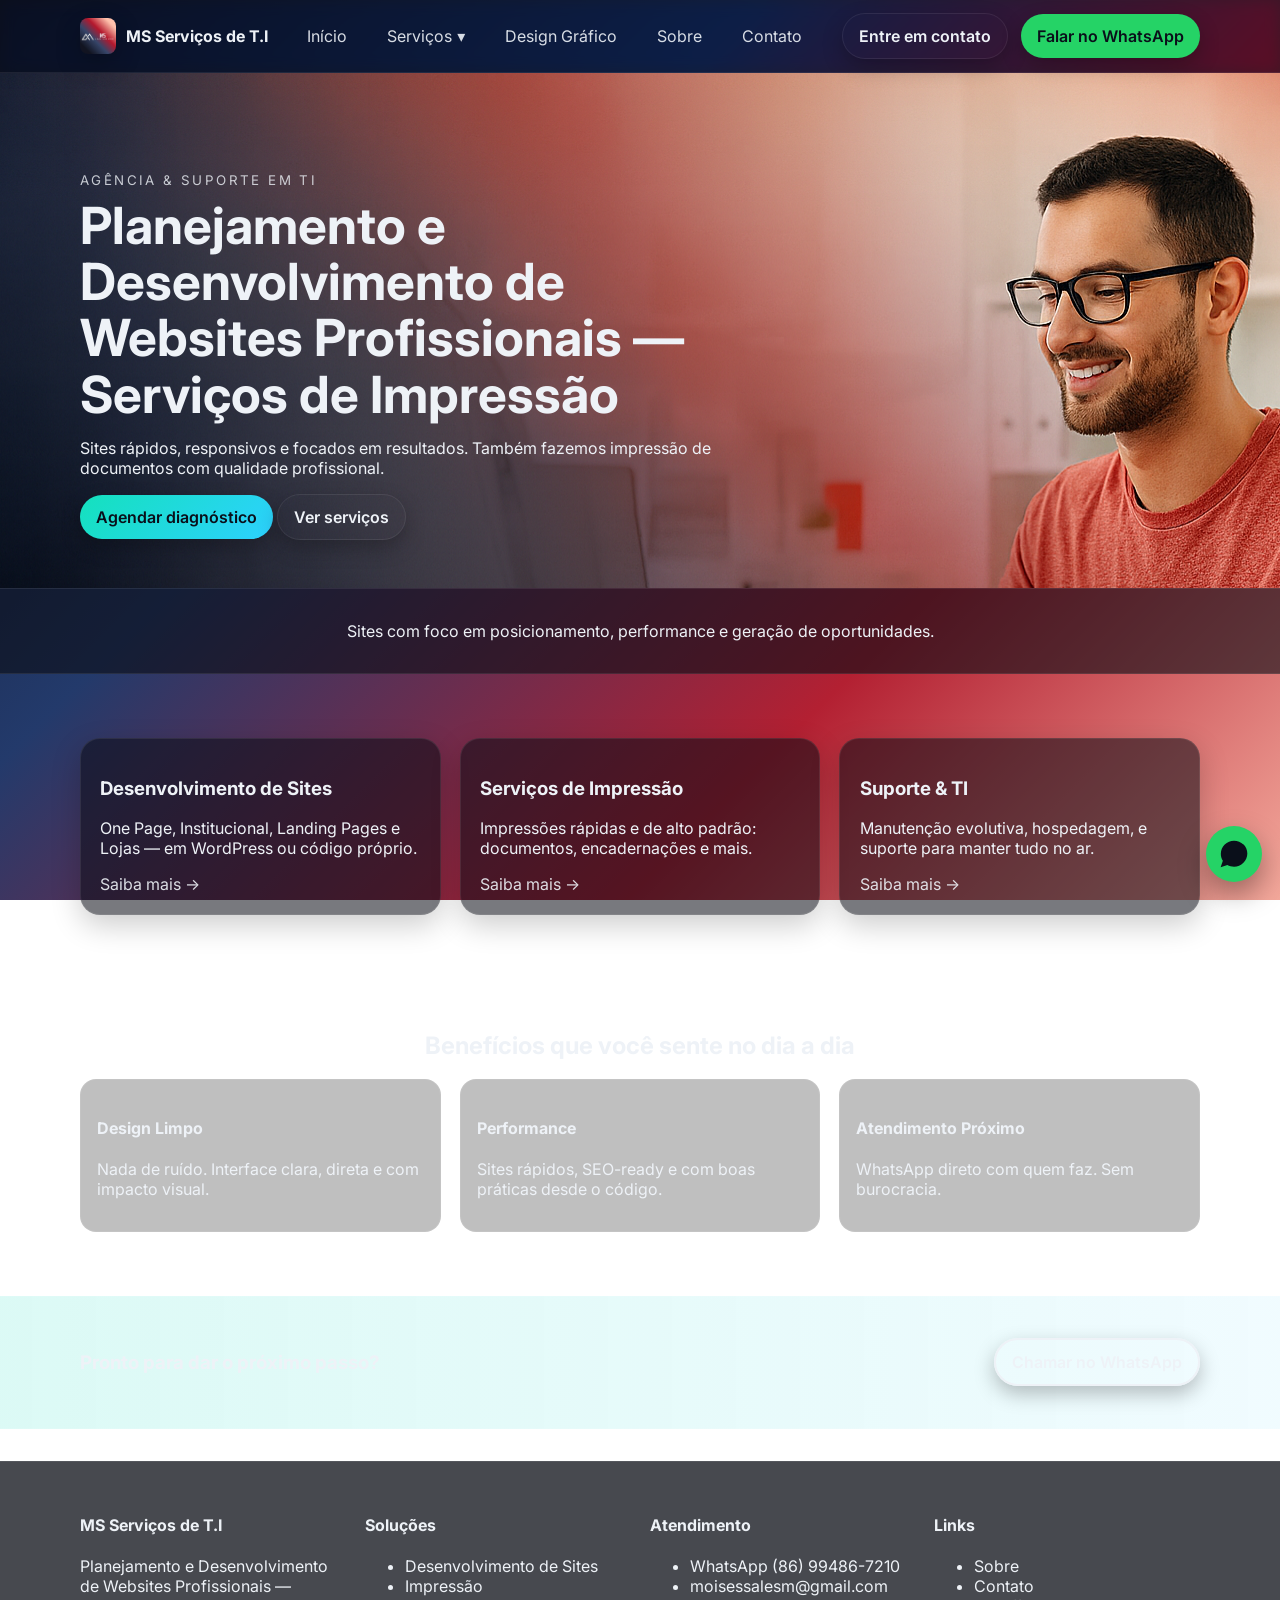
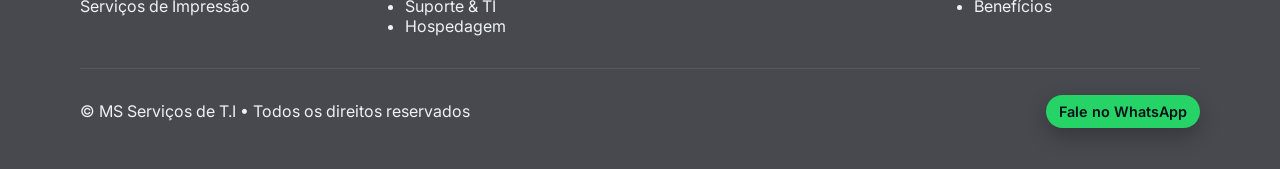
==== index.html @ e202fed4 "att 1 index.html" ====
<!DOCTYPE html>
<html lang="pt-br">
<head>
  <meta charset="utf-8" />
  <meta name="viewport" content="width=device-width, initial-scale=1" />
  <title>MS Serviços de T.I</title>
  <meta name="description" content="Planejamento e Desenvolvimento de Websites Profissionais — Serviços de Impressão" />
  <link rel="preconnect" href="https://fonts.gstatic.com" crossorigin>
  <link href="https://fonts.googleapis.com/css2?family=Inter:wght@300;400;500;600;700;800&display=swap" rel="stylesheet">
  <link rel="stylesheet" href="./assets/style.css" />
  <link rel="icon" href="./assets/suplogo.png" type="image/png">
</head>
<body>
  <a class="skip-link" href="#conteudo">Pular para o conteúdo</a>
  <header class="site-header">
    <div class="container nav">
      <a class="brand" href="index.html">
        <img src="assets/suplogo.png" alt="MS Serviços de T.I logo">
        <span>MS Serviços de T.I</span>
      </a>
      <nav class="menu" id="menu">
        <a href="index.html">Início</a>
        <div class="dropdown">
          <button class="dropbtn">Serviços <span>▾</span></button>
          <div class="dropdown-content">
            <a href="services.html#web">Desenvolvimento de Sites</a>
            <a href="services.html#print">Serviços de Impressão</a>
            <a href="services.html#support">Suporte & TI</a>
            <a href="services.html#hosting">Hospedagem</a>
            <a href="services.html#maintenance">Manutenção Proativa</a>
          </div>
        </div>
		<a href="design.html">Design Gráfico</a>
        <a href="about.html">Sobre</a>
        <a href="contact.html">Contato</a>
      </nav>
      <div class="cta-group">
        <a class="btn ghost" href="contact.html">Entre em contato</a>
        <a class="btn whatsapp" href="https://wa.me/5586994867210?text=Ol%C3%A1%20MS%20Servi%C3%A7os%20de%20T.I!%20Quero%20um%20or%C3%A7amento." target="_blank" rel="noopener">Falar no WhatsApp</a>
        <button class="hamb" id="hamb" aria-label="Abrir menu" aria-expanded="false" aria-controls="menu">
          <span></span><span></span><span></span>
        </button>
      </div>
    </div>
  </header>
  <main id="conteudo">
	  
  <section class="hero" style="background-image:url('assets/logo.png');">
  <div class="overlay"></div>
  <div class="container split">
    <div class="hero-copy reveal">
      <small class="kicker">Agência & Suporte em TI</small>
      <h1>Planejamento e Desenvolvimento de Websites Profissionais — Serviços de Impressão</h1>
      <p>Sites rápidos, responsivos e focados em resultados. Também fazemos impressão de documentos com qualidade profissional.</p>
      <div class="cta-row">
        <a class="btn primary" href="https://wa.me/5586994867210?text=Ol%C3%A1%20MS%20Servi%C3%A7os%20de%20T.I!%20Quero%20um%20or%C3%A7amento." target="_blank" rel="noopener">Agendar diagnóstico</a>
        <a class="btn ghost" href="services.html">Ver serviços</a>
      </div>
    </div>
  </div>
</section>
	  
  <section class="trustbar">
    <div class="container center">
      <p>Sites com foco em posicionamento, performance e geração de oportunidades.</p>
    </div>
  </section>

  <section id="servicos" class="services">
    <div class="container">
      <div class="grid-3">
        <div class="card reveal">
          <h3>Desenvolvimento de Sites</h3>
          <p>One Page, Institucional, Landing Pages e Lojas — em WordPress ou código próprio.</p>
          <a href="services.html#web" class="link">Saiba mais →</a>
        </div>
        <div class="card reveal">
          <h3>Serviços de Impressão</h3>
          <p>Impressões rápidas e de alto padrão: documentos, encadernações e mais.</p>
          <a href="services.html#print" class="link">Saiba mais →</a>
        </div>
        <div class="card reveal">
          <h3>Suporte & TI</h3>
          <p>Manutenção evolutiva, hospedagem, e suporte para manter tudo no ar.</p>
          <a href="services.html#support" class="link">Saiba mais →</a>
        </div>
      </div>
    </div>
  </section>

  <section id="beneficios" class="benefits">
    <div class="container">
      <h2 class="center reveal">Benefícios que você sente no dia a dia</h2>
      <div class="grid-3">
        <div class="benefit reveal">
          <h4>Design Limpo</h4>
          <p>Nada de ruído. Interface clara, direta e com impacto visual.</p>
        </div>
        <div class="benefit reveal">
          <h4>Performance</h4>
          <p>Sites rápidos, SEO-ready e com boas práticas desde o código.</p>
        </div>
        <div class="benefit reveal">
          <h4>Atendimento Próximo</h4>
          <p>WhatsApp direto com quem faz. Sem burocracia.</p>
        </div>
      </div>
    </div>
  </section>

  <section class="cta-band">
    <div class="container split">
      <h3 class="reveal">Pronto para dar o próximo passo?</h3>
      <a class="btn outline reveal" href="https://wa.me/5586994867210?text=Ol%C3%A1%20MS%20Servi%C3%A7os%20de%20T.I!%20Quero%20um%20or%C3%A7amento." target="_blank" rel="noopener">Chamar no WhatsApp</a>
    </div>
  </section>

  </main>
  <footer class="site-footer">
    <div class="container grid-4">
      <div>
        <h4>MS Serviços de T.I</h4>
        <p>Planejamento e Desenvolvimento de Websites Profissionais — Serviços de Impressão</p>
      </div>
      <div>
        <h4>Soluções</h4>
        <ul>
          <li><a href="services.html#web">Desenvolvimento de Sites</a></li>
          <li><a href="services.html#print">Impressão</a></li>
          <li><a href="services.html#support">Suporte & TI</a></li>
          <li><a href="services.html#hosting">Hospedagem</a></li>
        </ul>
      </div>
      <div>
        <h4>Atendimento</h4>
        <ul>
          <li><a href="https://wa.me/5586994867210?text=Ol%C3%A1%20MS%20Servi%C3%A7os%20de%20T.I!%20Quero%20um%20or%C3%A7amento." target="_blank" rel="noopener">WhatsApp (86) 99486-7210</a></li>
          <li><a href="mailto:contato@mssti.com.br">moisessalesm@gmail.com</a></li>
        </ul>
      </div>
      <div>
        <h4>Links</h4>
        <ul>
          <li><a href="about.html">Sobre</a></li>
          <li><a href="contact.html">Contato</a></li>
          <li><a href="index.html#beneficios">Benefícios</a></li>
        </ul>
      </div>
    </div>
    <div class="container footbar">
      <p>© MS Serviços de T.I • Todos os direitos reservados</p>
      <a class="btn tiny whatsapp" href="https://wa.me/5586994867210?text=Ol%C3%A1%20MS%20Servi%C3%A7os%20de%20T.I!%20Quero%20um%20or%C3%A7amento." target="_blank" rel="noopener">Fale no WhatsApp</a>
    </div>
  </footer>
  <a href="https://wa.me/5586994867210?text=Ol%C3%A1%20MS%20Servi%C3%A7os%20de%20T.I!%20Quero%20um%20or%C3%A7amento." class="whatsapp-fab" target="_blank" aria-label="Abrir conversa no WhatsApp">
    <svg viewBox="0 0 32 32" aria-hidden="true"><path d="M19.11 17.29c-.3-.15-1.78-.88-2.05-.98-.28-.1-.48-.15-.68.15-.2.3-.78.98-.95 1.18-.17.2-.35.22-.65.07-.3-.15-1.29-.47-2.45-1.5-.9-.8-1.5-1.78-1.68-2.08-.18-.3-.02-.46.14-.61.14-.14.3-.35.46-.52.15-.17.2-.3.3-.5.1-.2.05-.38-.02-.53-.07-.15-.68-1.64-.93-2.24-.25-.6-.5-.52-.68-.53-.17-.01-.37-.01-.57-.01-.2 0-.53.08-.8.38-.27.3-1.04 1.02-1.04 2.48s1.07 2.88 1.22 3.08c.15.2 2.1 3.21 5.07 4.5.71.31 1.26.49 1.69.63.71.23 1.35.2 1.86.12.57-.09 1.78-.73 2.03-1.44.25-.71.25-1.32.17-1.45-.07-.13-.27-.2-.57-.35zM26.76 5.25C23.86 2.35 20.08.78 16.08.78S8.31 2.35 5.41 5.25C2.51 8.15.94 11.93.94 15.93c0 2.79.81 5.45 2.33 7.78L.72 31.22l7.69-2.52c2.26 1.24 4.8 1.9 7.67 1.9 3.99 0 7.78-1.57 10.68-4.47 2.9-2.9 4.47-6.68 4.47-10.68 0-4-1.57-7.78-4.47-10.68z"/></svg>
  </a>
  <script src="./assets/script.js"></script>
</body>
</html>
---- assets/style.css ----
:root{
  --bg: #0c1220;
  --text: #eef2f7;
  --muted: #b8c0cf;
  --primary: #12d6b0; /* accent for actions */
  --whatsapp: #25D366;
  --card: #141a2b;
  --border: rgba(255,255,255,.08);
  --grad1: #0e1528;
  --grad2: #233a6b;
  --grad3: #b32032;
  --grad4: #f3a89b;
}
*{box-sizing:border-box}
html,body{margin:0;padding:0;font-family:Inter,system-ui,-apple-system,Segoe UI,Roboto,Ubuntu,'Helvetica Neue',Arial,sans-serif;color:var(--text);background:linear-gradient(135deg,var(--grad1),var(--grad2) 35%, var(--grad3) 70%, var(--grad4));background-attachment: fixed;}
img{max-width:100%;display:block}
a{color:inherit;text-decoration:none}
.container{width:min(1120px,92%);margin-inline:auto}
.center{text-align:center}
.skip-link{position:absolute;left:-999px;top:-999px}
.skip-link:focus{left:1rem;top:1rem;background:#000;color:#fff;padding:.5rem .75rem;border-radius:.5rem;z-index:999}

.site-header{position:sticky;top:0;backdrop-filter:saturate(180%) blur(8px);background:rgba(10,12,20,.6);border-bottom:1px solid var(--border);z-index:50}
.site-header .nav{display:flex;align-items:center;justify-content:space-between;padding:.8rem 0}
.brand{display:flex;gap:.6rem;align-items:center;font-weight:700}
.brand img{height:36px;width:36px;border-radius:.5rem;box-shadow:0 8px 24px rgba(0,0,0,.25)}
.menu{display:flex;gap:1rem;align-items:center}
.menu a,.dropbtn{padding:.5rem .75rem;border-radius:.5rem;opacity:.9}
.menu a:hover,.dropbtn:hover{background:rgba(255,255,255,.06);opacity:1}
.dropdown{position:relative}
.dropbtn{background:none;border:none;color:var(--text);font:inherit;cursor:pointer;display:flex;gap:.3rem;align-items:center}
.dropdown-content{position:absolute;top:110%;left:0;min-width:260px;background:#101626;border:1px solid var(--border);border-radius:1rem;padding:.5rem;display:none;box-shadow:0 12px 40px rgba(0,0,0,.35)}
.dropdown:hover .dropdown-content{display:block}
.dropdown-content a{display:block;padding:.6rem .8rem;border-radius:.6rem}
.cta-group{display:flex;align-items:center;gap:.8rem}
.btn{display:inline-flex;align-items:center;justify-content:center;gap:.5rem;padding:.75rem 1rem;border-radius:999px;font-weight:600;border:0;cursor:pointer;transition:.2s transform ease,.2s opacity ease,.2s box-shadow ease;box-shadow:0 8px 20px rgba(0,0,0,.25)}
.btn:hover{transform:translateY(-1px)}
.btn.primary{background:linear-gradient(135deg,#14e1bd,#2dd1ff);color:#0a0f1a}
.btn.ghost{background:transparent;border:1.5px solid var(--border);}
.btn.outline{background:transparent;border:2px solid currentColor}
.btn.whatsapp{background:var(--whatsapp);color:#0a0f1a}
.btn.tiny{padding:.5rem .8rem;font-size:.9rem}
.hamb{display:none;background:none;border:0;flex-direction:column;gap:4px}
.hamb span{display:block;width:22px;height:2px;background:var(--text)}

.hero{padding:6rem 0 3rem;background:radial-gradient(1000px 400px at 80% -10%, rgba(255,255,255,.15), transparent 60%);}
.hero .split{display:grid;grid-template-columns:1.4fr 1fr;gap:2rem;align-items:center}
.kicker{letter-spacing:.18em;text-transform:uppercase;opacity:.8}
.hero h1{font-size: clamp(2rem, 4vw + .5rem, 3.2rem);line-height:1.1;margin:.5rem 0 1rem}
.hero-art{position:relative;display:grid;place-items:center}
.hero-art img{height:180px;opacity:.9;filter:drop-shadow(0 10px 30px rgba(0,0,0,.45))}
.hero-art .ribbon{position:absolute;inset:auto -20% -20% auto;width:120%;height:70%;background:linear-gradient(135deg,rgba(20,225,189,.8),rgba(45,209,255,.2));clip-path:polygon(20% 0, 100% 0, 80% 100%, 0 100%);filter:blur(4px)}

.trustbar{padding:1rem 0;background:rgba(10,12,20,.6);border-block:1px solid var(--border)}
.services{padding:4rem 0}
.grid-3{display:grid;grid-template-columns:repeat(3,1fr);gap:1.2rem}
.grid-2{display:grid;grid-template-columns:repeat(2,1fr);gap:1.2rem}
.grid-4{display:grid;grid-template-columns:repeat(4,1fr);gap:1.2rem}
.card{background:rgba(10,12,20,.55);border:1px solid var(--border);border-radius:1.25rem;padding:1.2rem;box-shadow:0 10px 30px rgba(0,0,0,.2)}
.card .link{opacity:.9}
.benefits{padding:2rem 0 4rem}
.benefit{background:rgba(0,0,0,.25);border:1px solid var(--border);padding:1rem;border-radius:1rem}
.cta-band{padding:2.2rem 0;background:linear-gradient(90deg, rgba(17,220,190,.15), rgba(50,205,255,.07));border-top:1px solid var(--border);border-bottom:1px solid var(--border)}
.cta-band .split{display:flex;align-items:center;justify-content:space-between}

.page-hero{padding:5rem 0 2rem;background:radial-gradient(800px 260px at 15% 0%, rgba(255,255,255,.08), transparent 60%)}
.panel{padding:2rem 0}
.panel.alt{background:rgba(10,12,20,.45)}
.panel-card{display:grid;grid-template-columns:1.4fr 1fr;gap:1.2rem;background:rgba(10,12,20,.55);border:1px solid var(--border);border-radius:1.25rem;padding:2rem;align-items:center;box-shadow:0 10px 30px rgba(0,0,0,.2)}
.panel-art{height:180px;background:linear-gradient(135deg, rgba(20,225,189,.35),rgba(45,209,255,.12));border-radius:1rem;clip-path:polygon(12% 0, 100% 0, 88% 100%, 0 100%);}

.about-body{padding:3rem 0}
.stat{display:flex;align-items:center;gap:1rem;background:rgba(255,255,255,.06);border:1px solid var(--border);padding:1rem;border-radius:1rem;margin-bottom:1rem}
.stat strong{font-size:2rem}

.contact-grid{padding:2rem 0 4rem}
.contact-form{display:grid;gap:.8rem}
.contact-form input,.contact-form textarea{width:100%;padding:.9rem;border-radius:.8rem;border:1px solid var(--border);background:rgba(0,0,0,.25);color:var(--text)}

.site-footer{background:rgba(10,12,20,.75);border-top:1px solid var(--border);padding:2rem 0;margin-top:2rem}
.footbar{display:flex;align-items:center;justify-content:space-between;margin-top:1rem;border-top:1px solid var(--border);padding-top:1rem}

.whatsapp-fab{position:fixed;right:18px;bottom:18px;background:var(--whatsapp);width:56px;height:56px;border-radius:50%;display:grid;place-items:center;box-shadow:0 12px 28px rgba(0,0,0,.35);z-index:60}
.whatsapp-fab svg{width:28px;fill:#0a0f1a}

.reveal{opacity:0;transform:translateY(16px);transition:opacity .6s ease, transform .6s ease}
.reveal.visible{opacity:1;transform:none}

@media (max-width: 920px){
  .grid-4{grid-template-columns:1fr 1fr}
  .panel-card,.hero .split{grid-template-columns:1fr}
  .cta-group .btn{display:none}
  .hamb{display:flex}
  .menu{position:fixed;inset:64px 0 auto 0;background:rgba(10,12,20,.96);border-top:1px solid var(--border);padding:1rem;flex-direction:column;transform:translateY(-120%);transition:.25s ease;z-index:40}
  .menu.open{transform:translateY(0)}
}
/* ======== CARROSSEL ======== */
.carousel-section {
  padding: 2rem 0;
}
.carousel {
  position: relative;
  overflow: hidden;
  width: 100%;
  border-radius: 1rem;
  background: rgba(0, 0, 0, 0.15);
  margin-top: 1rem;
}
.carousel-track {
  display: flex;
  transition: transform 0.5s ease-in-out;
}
.carousel-track img {
  width: 100%;
  max-width: 320px;
  border-radius: 1rem;
  margin: 0.5rem;
  flex-shrink: 0;
  object-fit: cover;
  box-shadow: 0 6px 16px rgba(0,0,0,0.3);
}
.carousel button.prev,
.carousel button.next {
  position: absolute;
  top: 50%;
  transform: translateY(-50%);
  background: rgba(0,0,0,0.6);
  color: white;
  border: none;
  border-radius: 50%;
  width: 38px;
  height: 38px;
  font-size: 20px;
  cursor: pointer;
  transition: 0.3s;
}
.carousel button.prev:hover,
.carousel button.next:hover {
  background: rgba(255,255,255,0.25);
}
.carousel button.prev { left: 10px; }
.carousel button.next { right: 10px; }
/* ====== RESPONSIVIDADE APRIMORADA ====== */
@media (max-width: 1024px) {
  /* Texto mais fluido em tablets */
  h1 {
    font-size: 2rem;
  }
  h2 {
    font-size: 1.5rem;
  }
}

@media (max-width: 768px) {
  body {
    overflow-x: hidden;
  }

  /* Estrutura geral */
  .container {
    padding: 0 1rem;
    flex-direction: column !important;
  }

  /* Seções em coluna no mobile */
  .split,
  .panel-card,
  .hero .container.split {
    flex-direction: column !important;
    text-align: center;
    align-items: center;
  }

  /* Ajuste das imagens */
  img {
    max-width: 100%;
    height: auto;
  }

  /* Corrige a imagem grande de Identidade Visual */
  .gallery img,
  img[alt*="Identidade Visual"] {
    width: 90%;
    max-width: 350px;
    height: auto;
    margin: 0 auto;
    display: block;
    border-radius: 0.8rem;
  }

  /* Hero (capa inicial) */
  .hero {
    height: auto;
    padding: 80px 20px;
    background-position: center;
    background-size: cover;
  }

  /* Texto e botões */
  h1, h2, h3, p {
    text-align: center;
  }

  .btn {
    display: inline-block;
    margin: 1rem auto;
    font-size: 1rem;
  }

  /* Menu e navegação */
  nav.menu {
    display: block;
    text-align: center;
  }

  nav.menu a,
  nav.menu button {
    display: block;
    padding: 0.8rem;
  }

  /* Carrossel */
  .carousel {
    width: 100%;
  }
  .carousel-track {
    display: flex;
    justify-content: center;
  }
  .carousel-track img {
    max-width: 80%;
  }
}
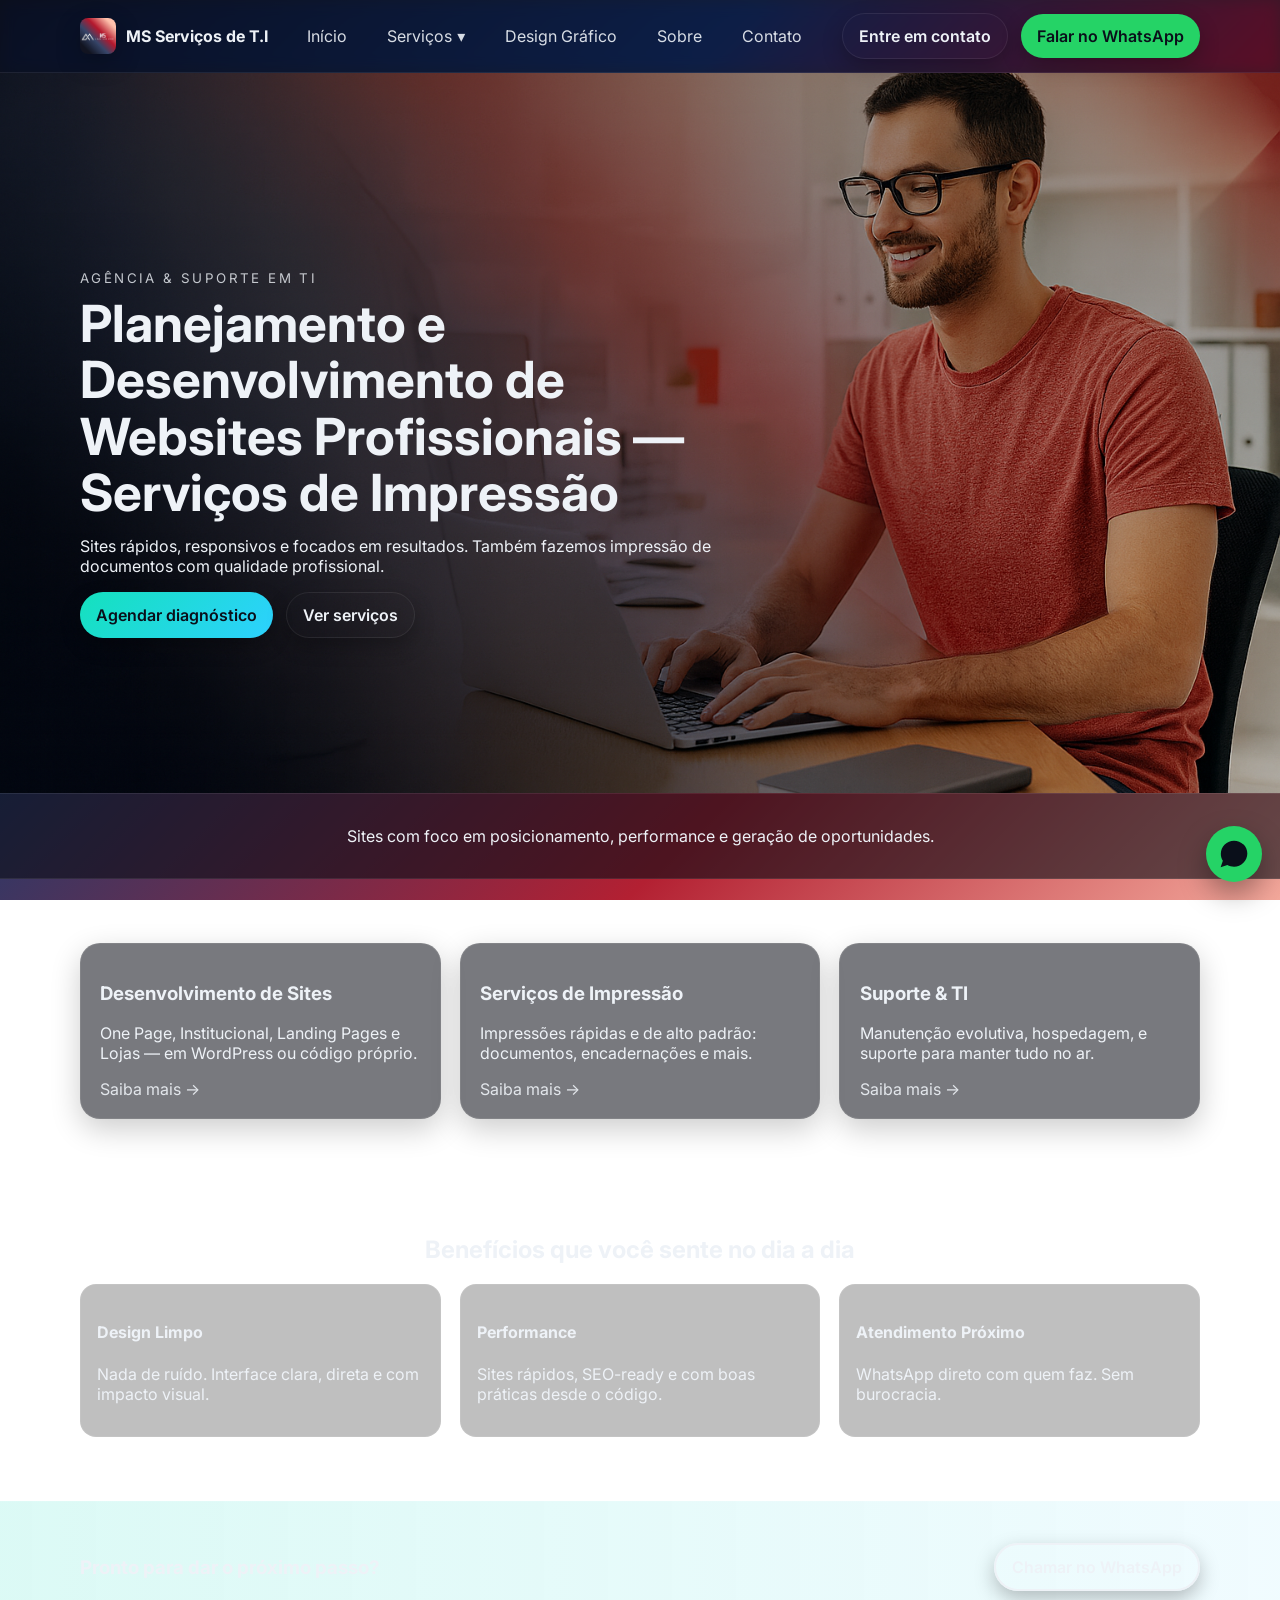
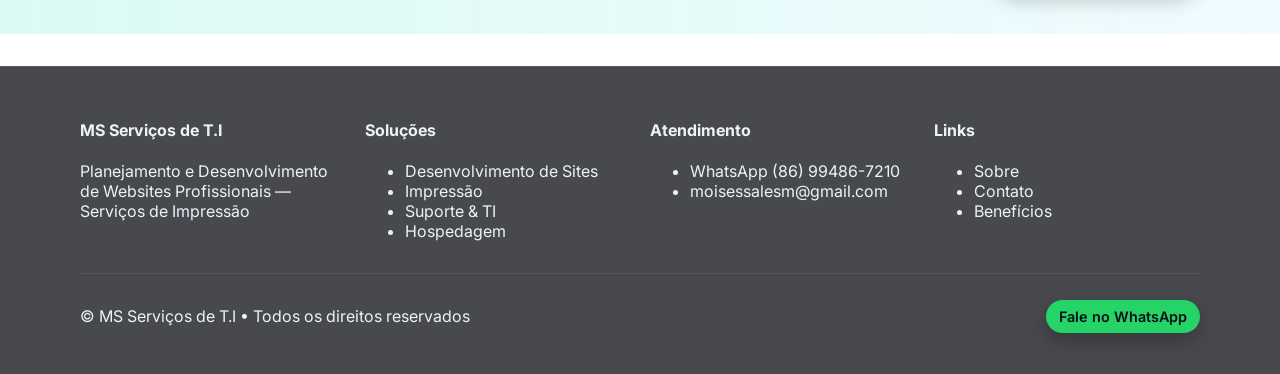
==== commit abc047f4: "Add files via upload" ====
--- a/index.html
+++ b/index.html
@@ -45,7 +45,7 @@
   </header>
   <main id="conteudo">
 	  
-  <section class="hero" style="background-image:url('assets/logo.png');">
+  <section class="hero" style="background-image:url('assets/bg-home.jpg');">
   <div class="overlay"></div>
   <div class="container split">
     <div class="hero-copy reveal">
--- a/assets/style.css
+++ b/assets/style.css
@@ -232,3 +232,72 @@
     max-width: 80%;
   }
 }
+/* ====== HERO com imagem de fundo ====== */
+.hero{
+  position: relative;
+  background: #0b1120 no-repeat center/cover;
+  background-image: var(--hero-bg, none); /* fallback */
+  padding: 96px 0 56px;
+  min-height: 80vh;
+  display: grid;
+  align-items: center;
+}
+.hero[style*="background-image"] { /* garante cover mesmo com inline style */
+  background-position: center;
+  background-size: cover;
+}
+.hero .overlay{
+  position:absolute; inset:0;
+  background: linear-gradient(180deg, rgba(0,0,0,.42), rgba(0,0,0,.25));
+}
+.hero .container{ position:relative; z-index:2; }
+.hero .cta-row{ display:flex; gap:.8rem; flex-wrap:wrap; }
+
+/* Some o quadro de imagem interno se existir */
+.hero-art{ display:none; }
+
+/* ====== Ajustes gerais mobile ====== */
+@media (max-width: 768px){
+  body{ overflow-x:hidden; }
+  .hero{ min-height: 70vh; padding: 80px 0 40px; }
+  .hero .cta-row{ justify-content:center; }
+  .hero h1{ font-size: clamp(1.6rem, 5vw, 2.2rem); line-height: 1.2; }
+
+  /* garante uma coluna */
+  .hero .split{ display:flex; flex-direction:column; align-items:center; text-align:center; }
+
+  /* Corrige imagem grande da Identidade Visual (design.html) */
+  .gallery img,
+  img[alt*="Identidade Visual"]{
+    width: 92%;
+    max-width: 340px;
+    height:auto;
+    margin: 0 auto;
+    display:block;
+    border-radius: .8rem;
+  }
+
+  /* Carrossel mais contido */
+  .carousel-track img{ max-width: 85%; }
+}
+
+/* Evita qualquer recorte lateral em telas pequenas e notches */
+html, body{ width:100%; }
+
+
+/* ===== FIX: Hero como fundo + responsivo ===== */
+.hero{
+  position: relative;
+  background-position: center;
+  background-size: cover;
+  min-height: 80vh;
+  display: grid;
+  align-items: center;
+}
+.hero .overlay{position:absolute;inset:0;background:linear-gradient(180deg,rgba(0,0,0,.38),rgba(0,0,0,.22));}
+.hero .container{position:relative;z-index:2;}
+@media (max-width: 768px){
+  .hero .split{display:block !important;}
+  .hero .split, .hero .container.split{grid-template-columns:1fr !important;}
+  .hero-art{display:none !important;}
+}
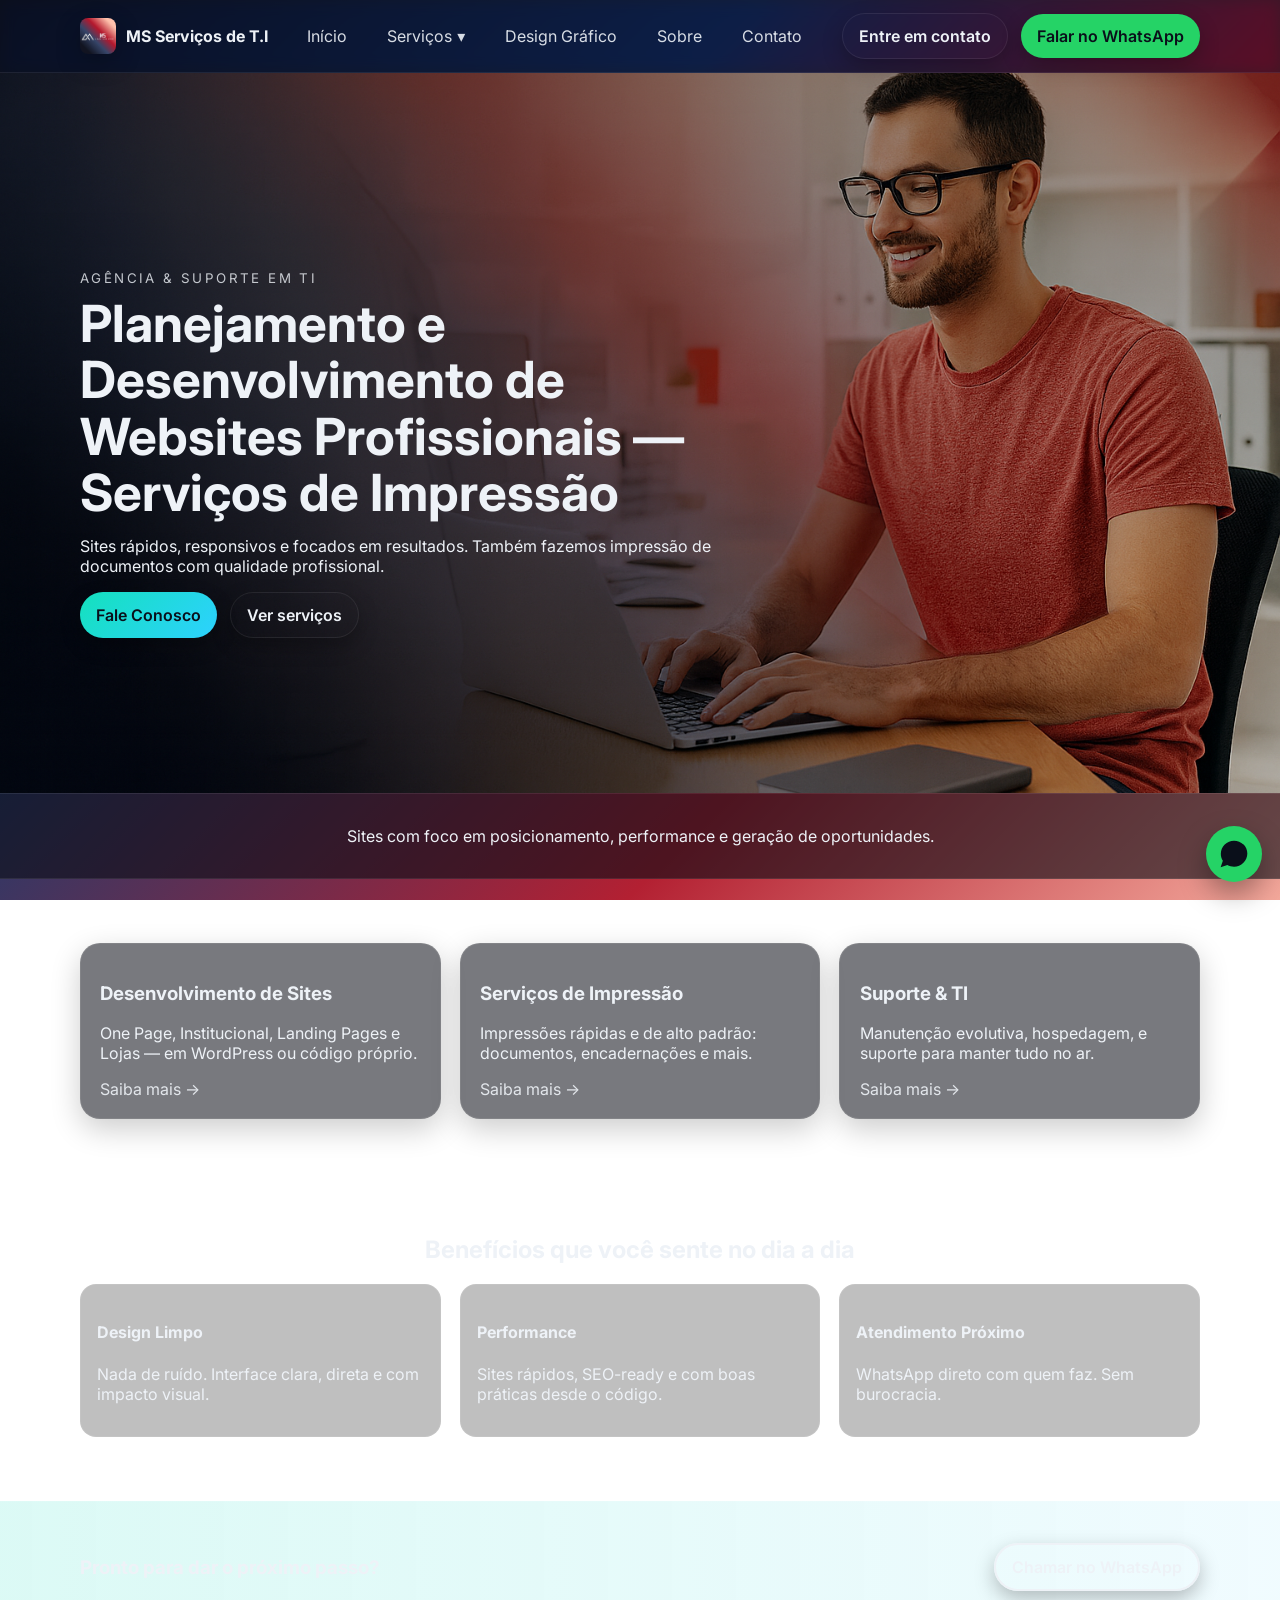
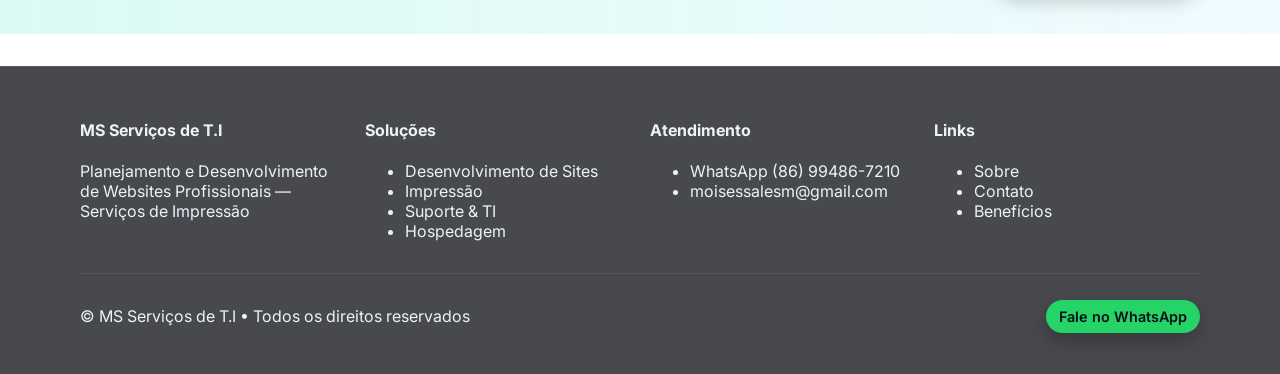
==== commit 81561152: "Update index.html" ====
--- a/index.html
+++ b/index.html
@@ -53,7 +53,7 @@
       <h1>Planejamento e Desenvolvimento de Websites Profissionais — Serviços de Impressão</h1>
       <p>Sites rápidos, responsivos e focados em resultados. Também fazemos impressão de documentos com qualidade profissional.</p>
       <div class="cta-row">
-        <a class="btn primary" href="https://wa.me/5586994867210?text=Ol%C3%A1%20MS%20Servi%C3%A7os%20de%20T.I!%20Quero%20um%20or%C3%A7amento." target="_blank" rel="noopener">Agendar diagnóstico</a>
+        <a class="btn primary" href="https://wa.me/5586994867210?text=Ol%C3%A1%20MS%20Servi%C3%A7os%20de%20T.I!%20Quero%20um%20or%C3%A7amento." target="_blank" rel="noopener">Fale Conosco</a>
         <a class="btn ghost" href="services.html">Ver serviços</a>
       </div>
     </div>
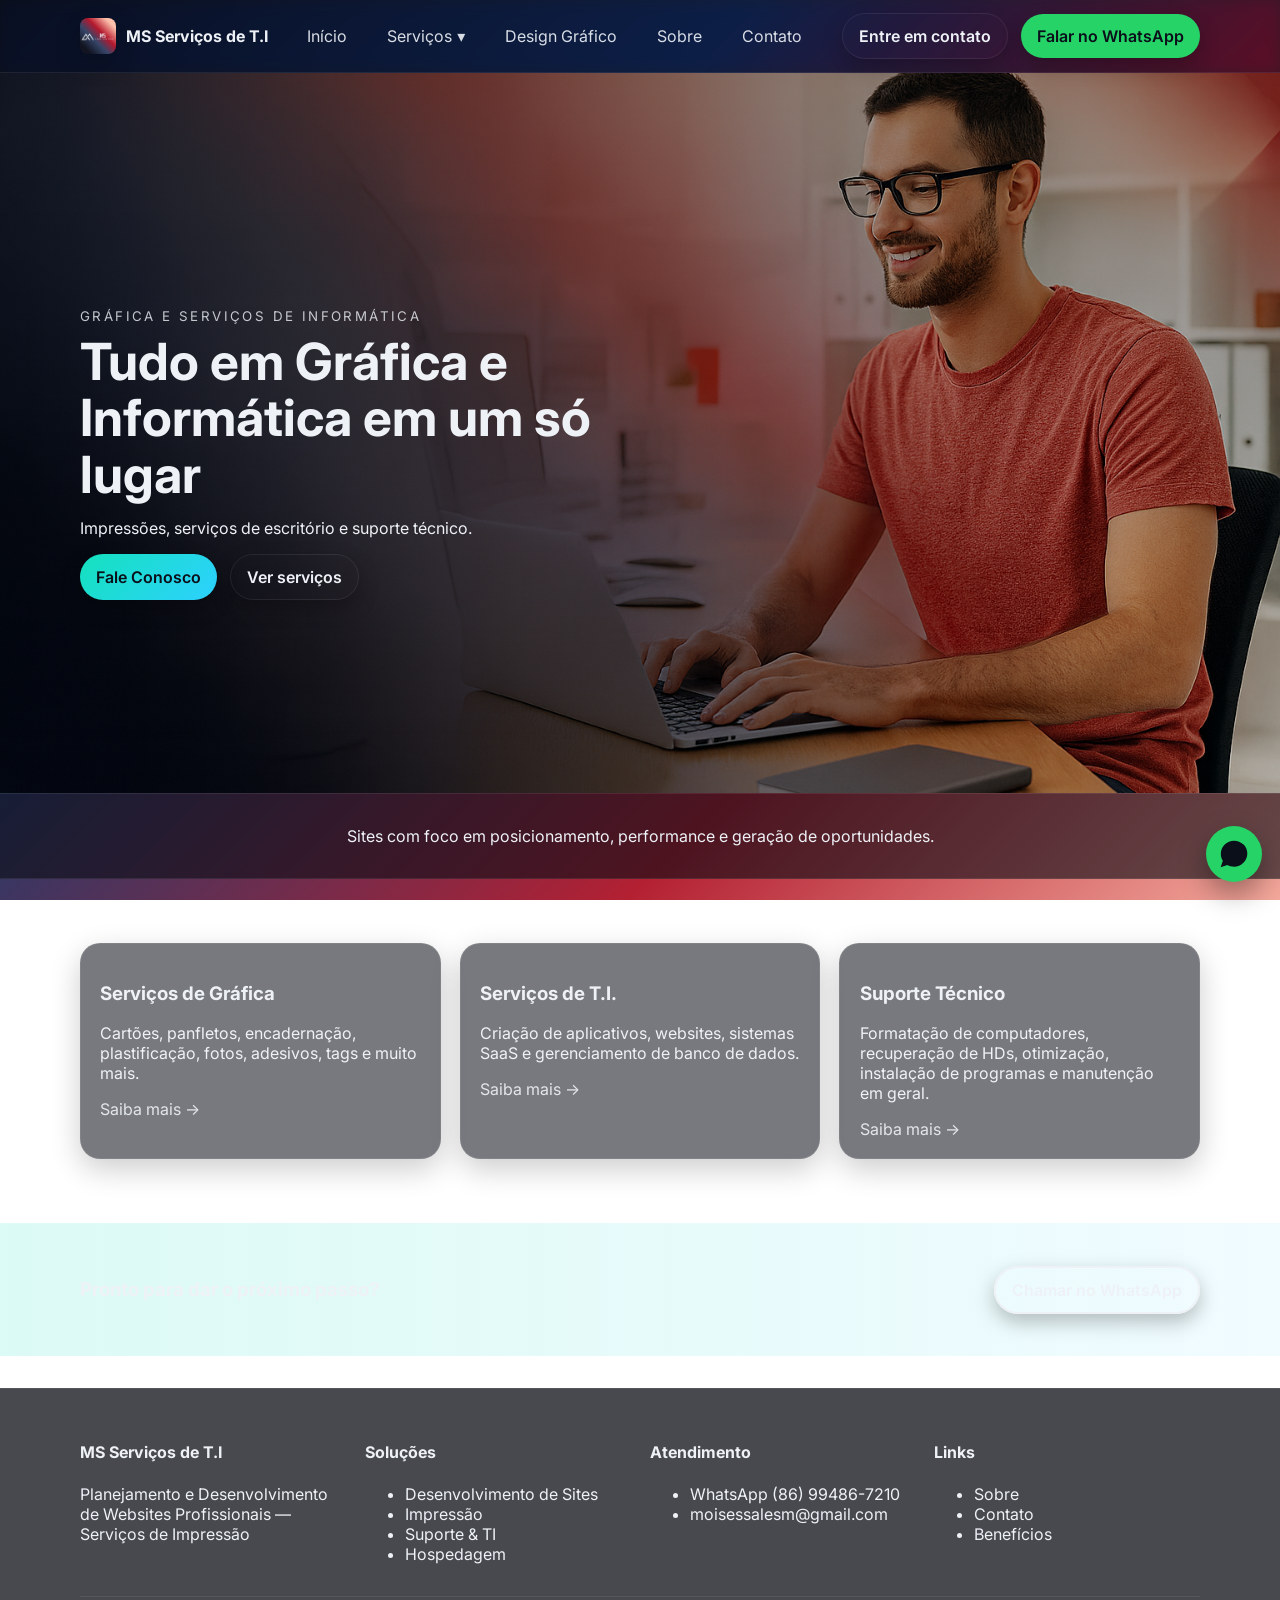
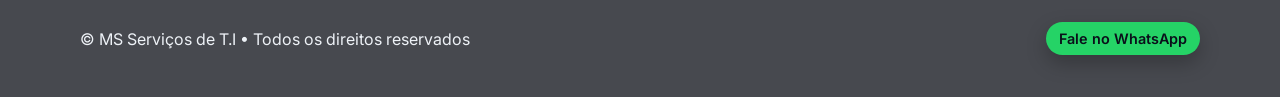
==== commit 0f2b9496: "Update index.html" ====
--- a/index.html
+++ b/index.html
@@ -49,9 +49,9 @@
   <div class="overlay"></div>
   <div class="container split">
     <div class="hero-copy reveal">
-      <small class="kicker">Agência & Suporte em TI</small>
-      <h1>Planejamento e Desenvolvimento de Websites Profissionais — Serviços de Impressão</h1>
-      <p>Sites rápidos, responsivos e focados em resultados. Também fazemos impressão de documentos com qualidade profissional.</p>
+      <small class="kicker">Gráfica e Serviços de Informática</small>
+      <h1>Tudo em Gráfica e Informática em um só lugar</h1>
+      <p>Impressões, serviços de escritório e suporte técnico.</p>
       <div class="cta-row">
         <a class="btn primary" href="https://wa.me/5586994867210?text=Ol%C3%A1%20MS%20Servi%C3%A7os%20de%20T.I!%20Quero%20um%20or%C3%A7amento." target="_blank" rel="noopener">Fale Conosco</a>
         <a class="btn ghost" href="services.html">Ver serviços</a>
@@ -70,44 +70,24 @@
     <div class="container">
       <div class="grid-3">
         <div class="card reveal">
-          <h3>Desenvolvimento de Sites</h3>
-          <p>One Page, Institucional, Landing Pages e Lojas — em WordPress ou código próprio.</p>
+          <h3>Serviços de Gráfica</h3>
+          <p>Cartões, panfletos, encadernação, plastificação, fotos, adesivos, tags e muito mais.</p>
           <a href="services.html#web" class="link">Saiba mais →</a>
         </div>
         <div class="card reveal">
-          <h3>Serviços de Impressão</h3>
-          <p>Impressões rápidas e de alto padrão: documentos, encadernações e mais.</p>
+          <h3>Serviços de T.I.</h3>
+          <p>Criação de aplicativos, websites, sistemas SaaS e gerenciamento de banco de dados.</p>
           <a href="services.html#print" class="link">Saiba mais →</a>
         </div>
         <div class="card reveal">
-          <h3>Suporte & TI</h3>
-          <p>Manutenção evolutiva, hospedagem, e suporte para manter tudo no ar.</p>
+          <h3>Suporte Técnico</h3>
+          <p>Formatação de computadores, recuperação de HDs, otimização, instalação de programas e manutenção em geral.</p>
           <a href="services.html#support" class="link">Saiba mais →</a>
         </div>
       </div>
     </div>
   </section>
-
-  <section id="beneficios" class="benefits">
-    <div class="container">
-      <h2 class="center reveal">Benefícios que você sente no dia a dia</h2>
-      <div class="grid-3">
-        <div class="benefit reveal">
-          <h4>Design Limpo</h4>
-          <p>Nada de ruído. Interface clara, direta e com impacto visual.</p>
-        </div>
-        <div class="benefit reveal">
-          <h4>Performance</h4>
-          <p>Sites rápidos, SEO-ready e com boas práticas desde o código.</p>
-        </div>
-        <div class="benefit reveal">
-          <h4>Atendimento Próximo</h4>
-          <p>WhatsApp direto com quem faz. Sem burocracia.</p>
-        </div>
-      </div>
-    </div>
-  </section>
-
+	  
   <section class="cta-band">
     <div class="container split">
       <h3 class="reveal">Pronto para dar o próximo passo?</h3>
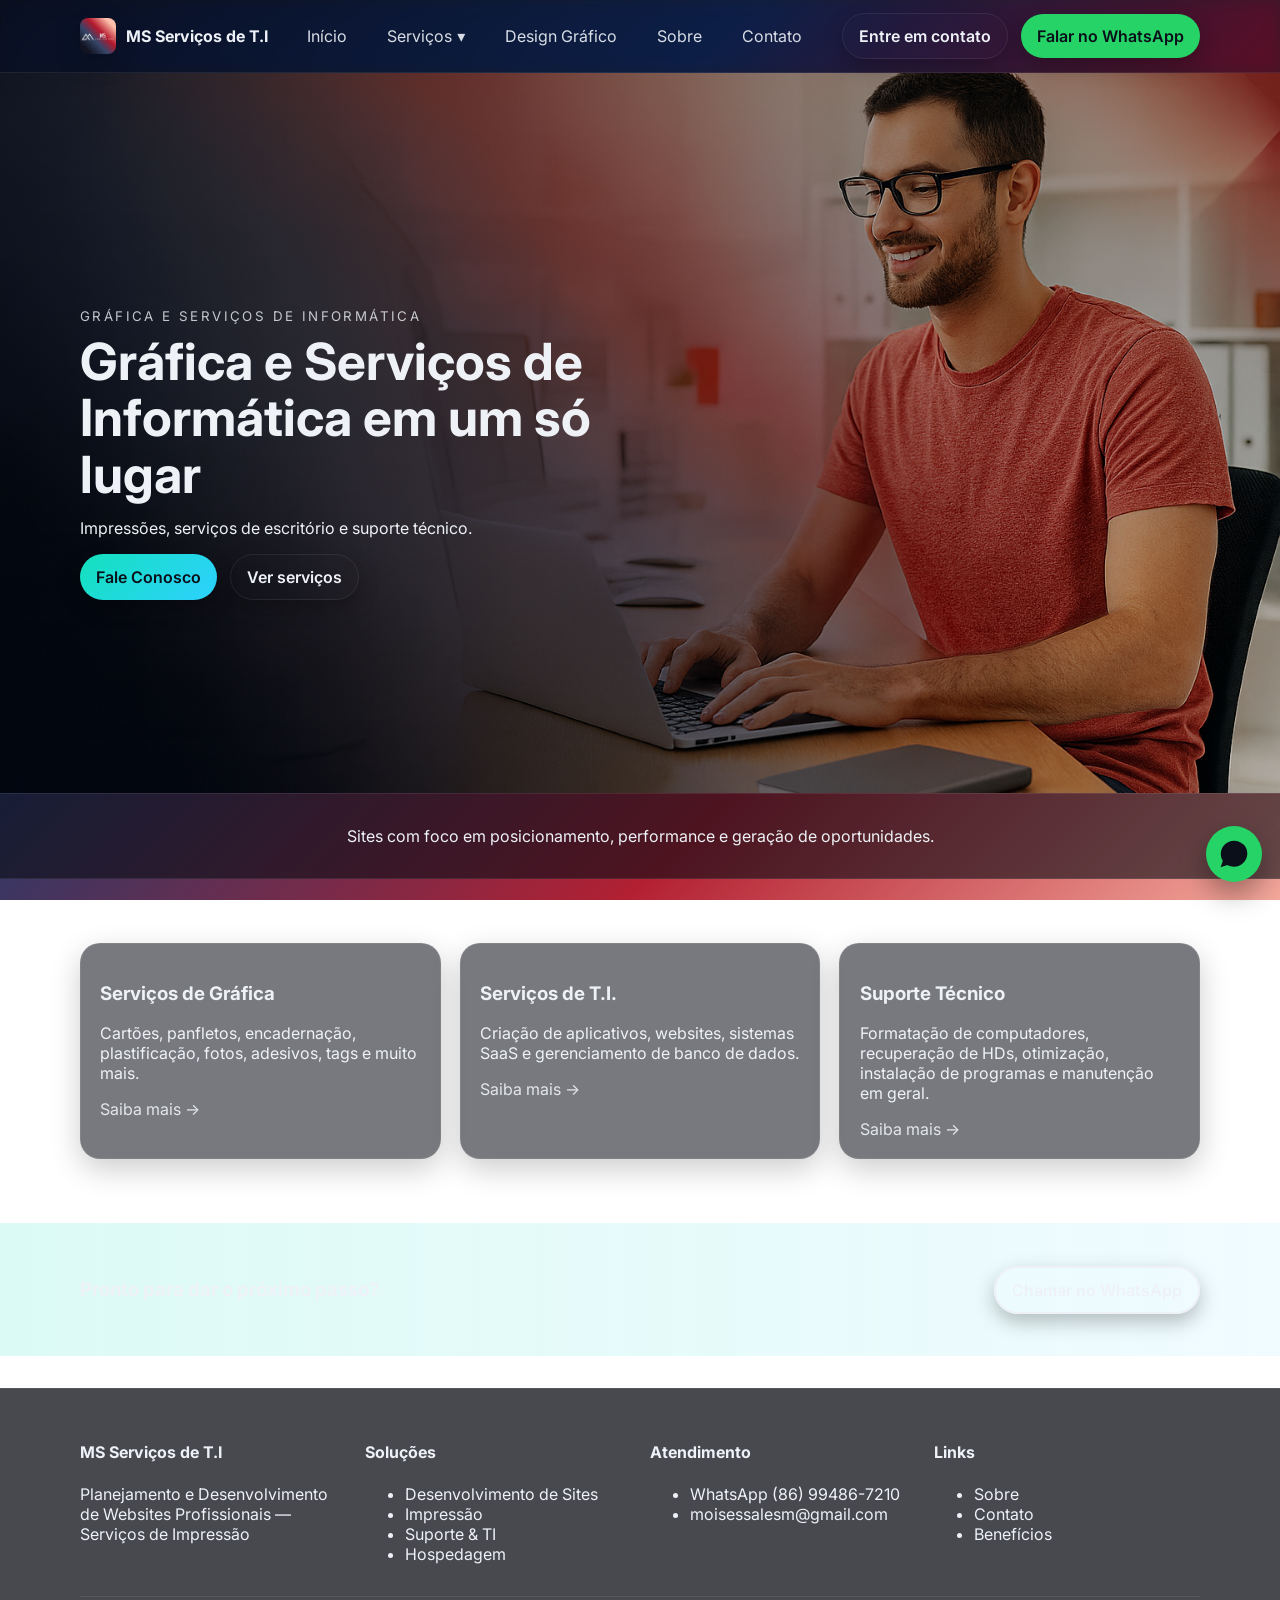
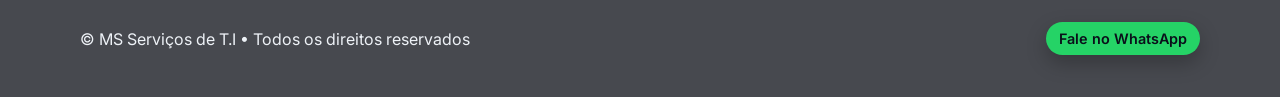
==== commit 9332eaae: "Update index.html" ====
--- a/index.html
+++ b/index.html
@@ -50,7 +50,7 @@
   <div class="container split">
     <div class="hero-copy reveal">
       <small class="kicker">Gráfica e Serviços de Informática</small>
-      <h1>Tudo em Gráfica e Informática em um só lugar</h1>
+      <h1>Gráfica e Serviços de Informática em um só lugar</h1>
       <p>Impressões, serviços de escritório e suporte técnico.</p>
       <div class="cta-row">
         <a class="btn primary" href="https://wa.me/5586994867210?text=Ol%C3%A1%20MS%20Servi%C3%A7os%20de%20T.I!%20Quero%20um%20or%C3%A7amento." target="_blank" rel="noopener">Fale Conosco</a>
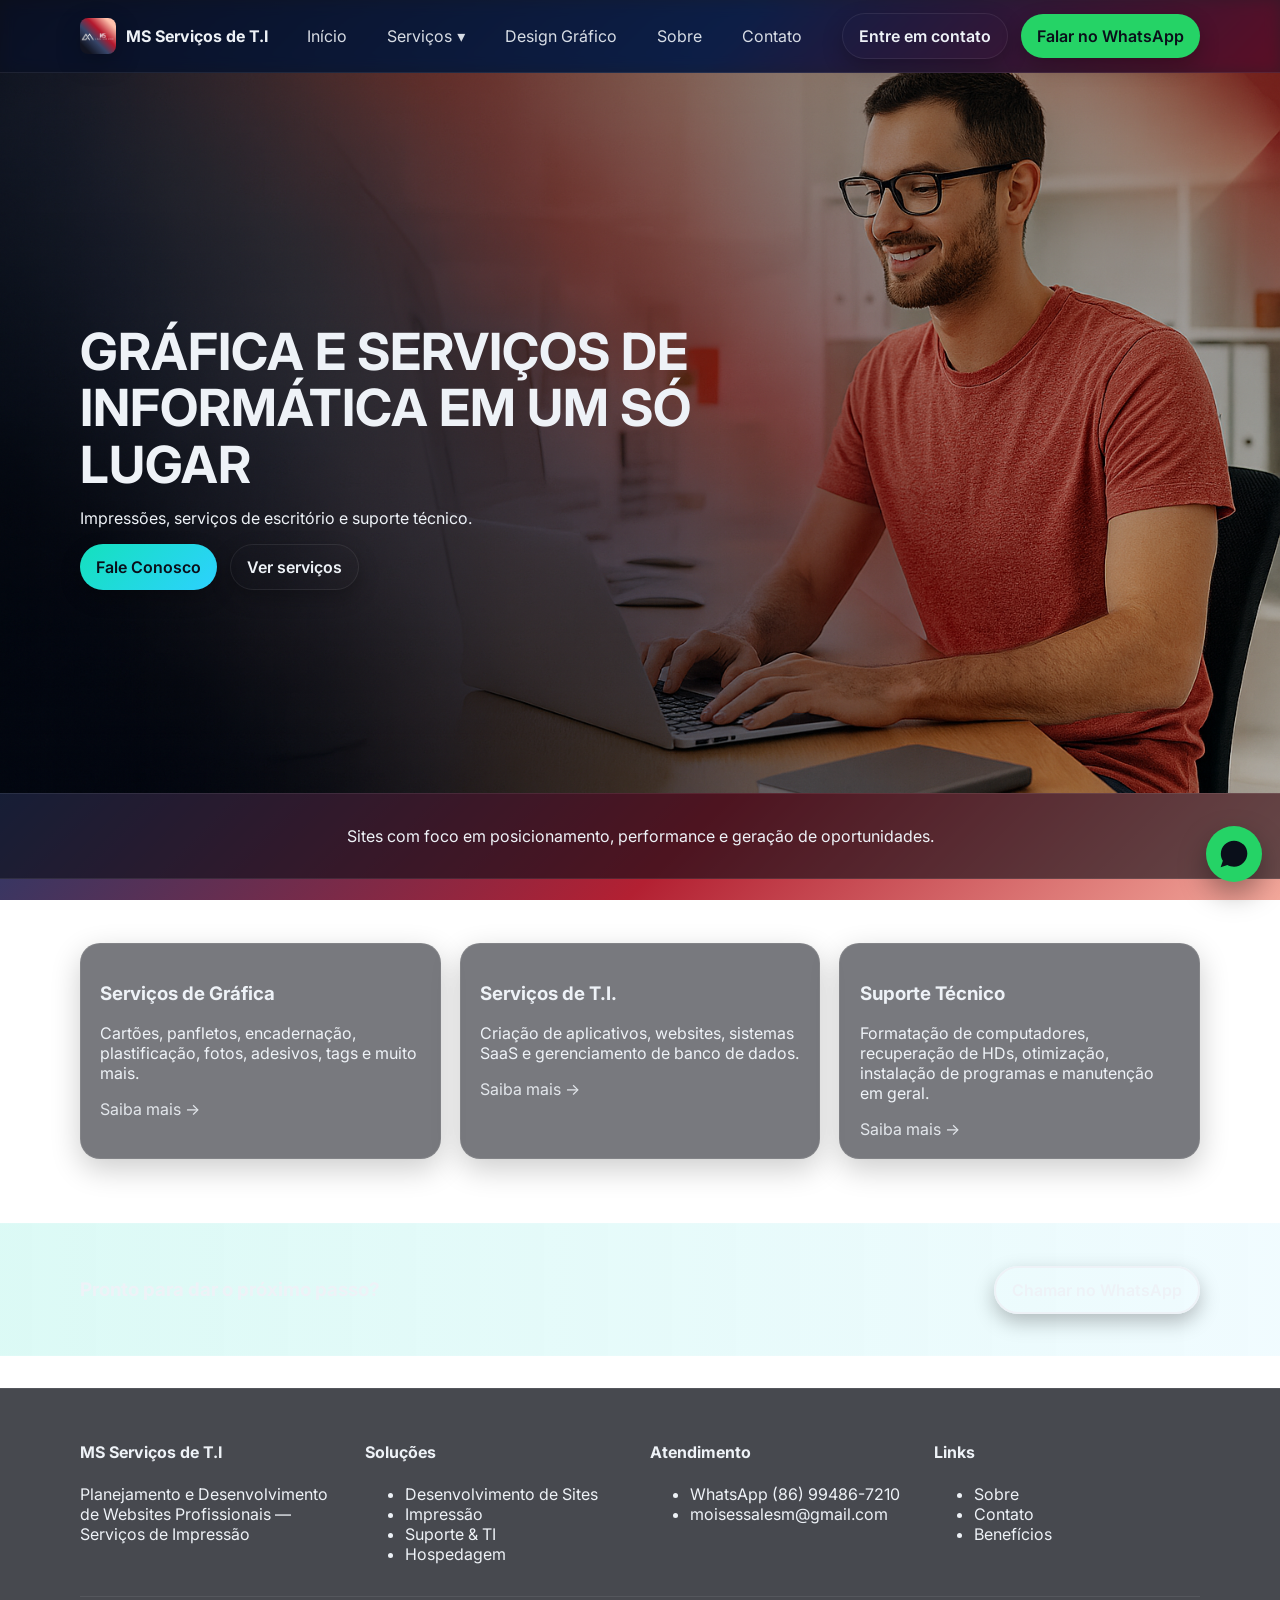
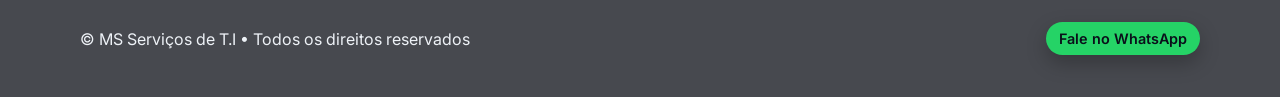
==== commit ffaf1a71: "Update index.html" ====
--- a/index.html
+++ b/index.html
@@ -49,8 +49,7 @@
   <div class="overlay"></div>
   <div class="container split">
     <div class="hero-copy reveal">
-      <small class="kicker">Gráfica e Serviços de Informática</small>
-      <h1>Gráfica e Serviços de Informática em um só lugar</h1>
+      <h1>GRÁFICA E SERVIÇOS DE INFORMÁTICA EM UM SÓ LUGAR</h1>
       <p>Impressões, serviços de escritório e suporte técnico.</p>
       <div class="cta-row">
         <a class="btn primary" href="https://wa.me/5586994867210?text=Ol%C3%A1%20MS%20Servi%C3%A7os%20de%20T.I!%20Quero%20um%20or%C3%A7amento." target="_blank" rel="noopener">Fale Conosco</a>
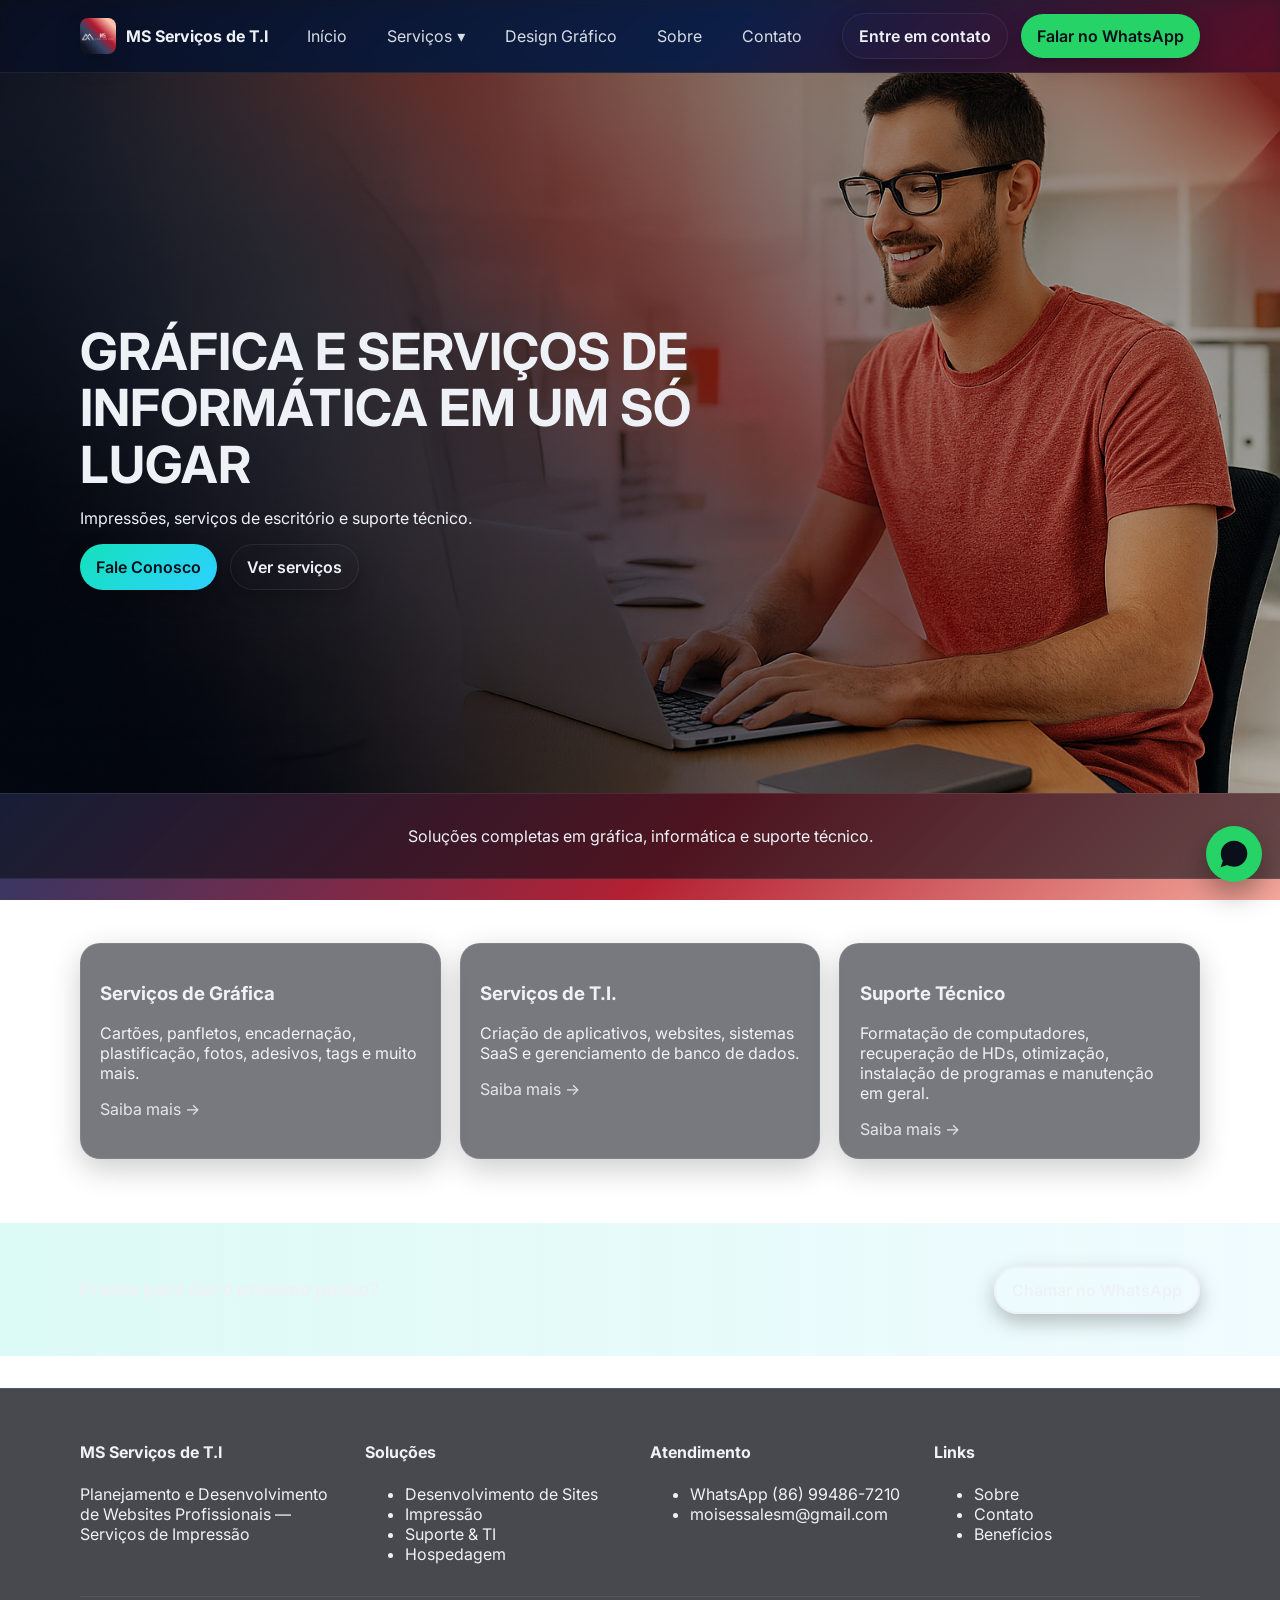
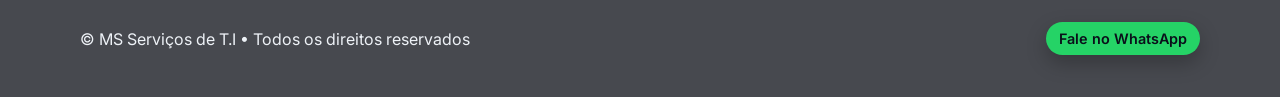
==== commit 16993857: "Update index.html" ====
--- a/index.html
+++ b/index.html
@@ -61,7 +61,7 @@
 	  
   <section class="trustbar">
     <div class="container center">
-      <p>Sites com foco em posicionamento, performance e geração de oportunidades.</p>
+      <p>Soluções completas em gráfica, informática e suporte técnico.</p>
     </div>
   </section>
 
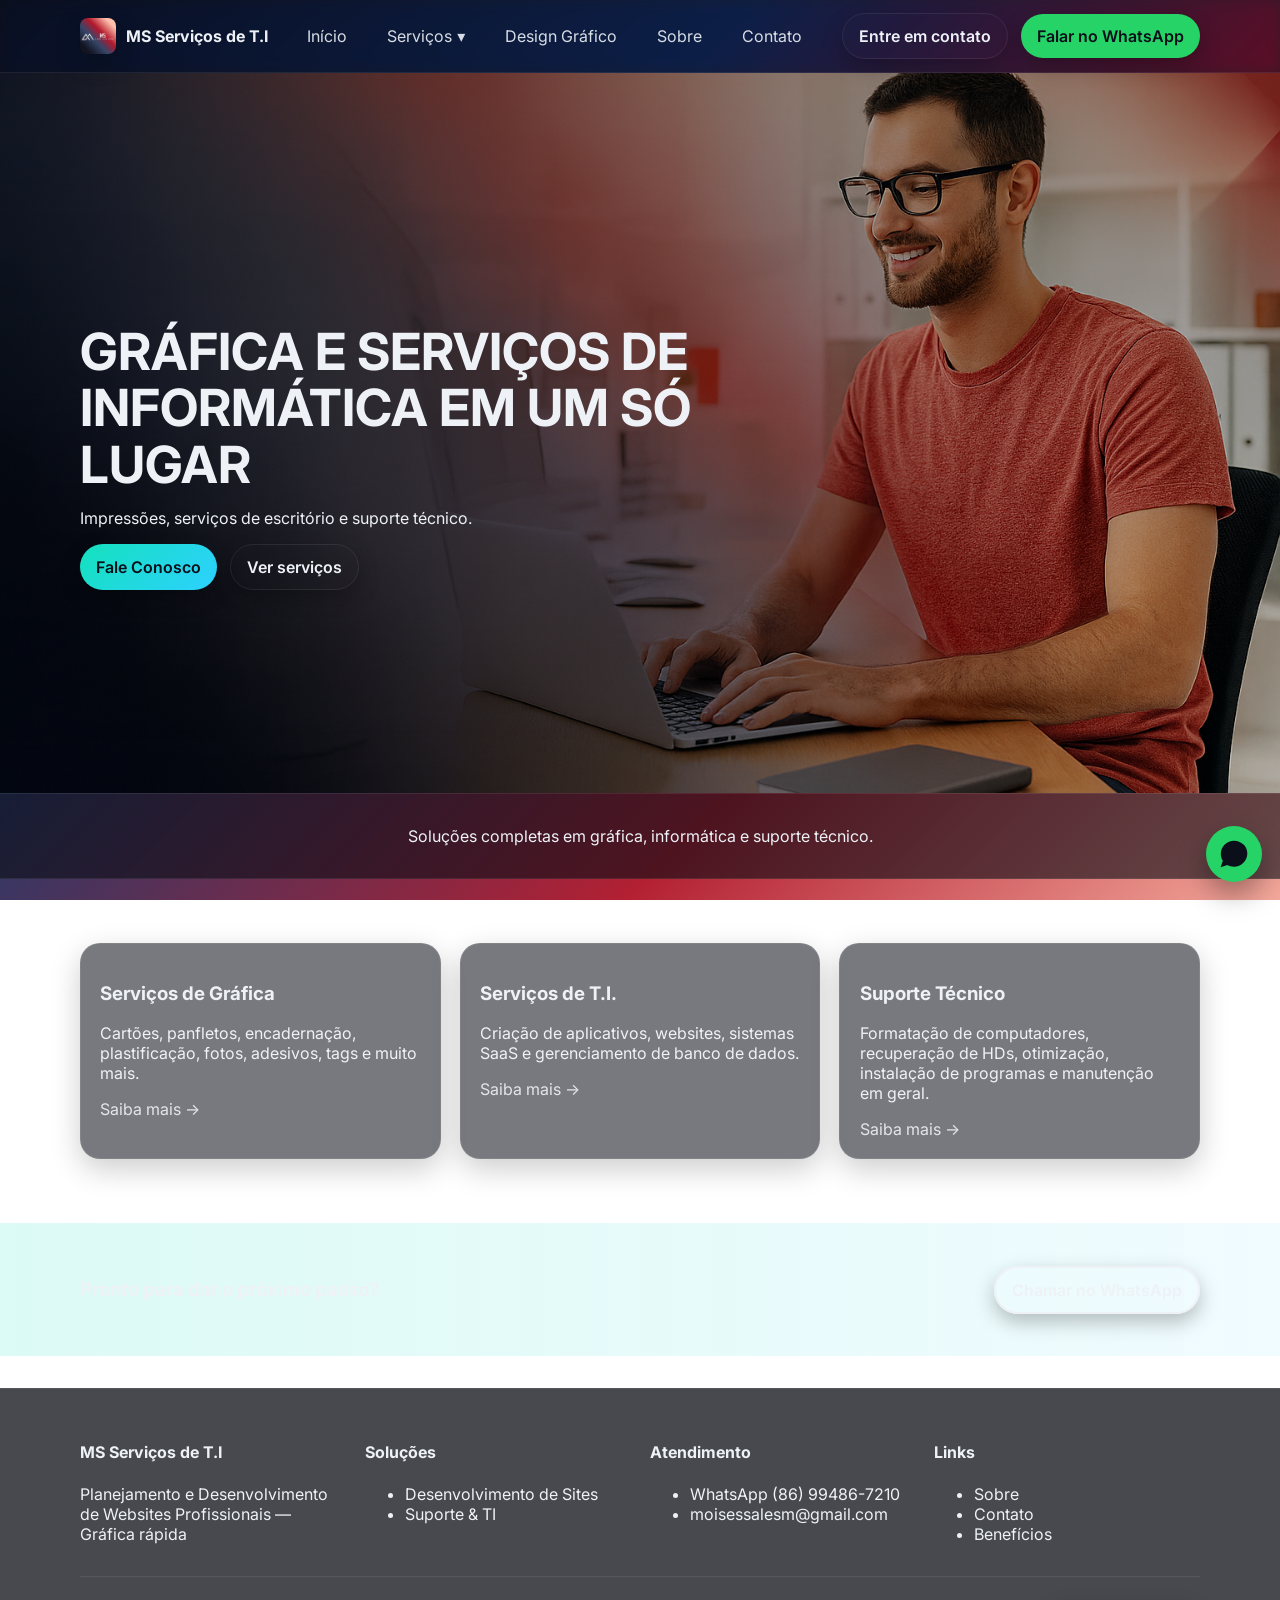
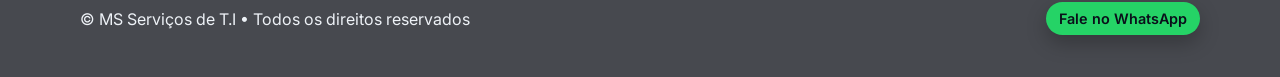
==== commit e094cbb8: "Update index.html" ====
--- a/index.html
+++ b/index.html
@@ -99,15 +99,13 @@
     <div class="container grid-4">
       <div>
         <h4>MS Serviços de T.I</h4>
-        <p>Planejamento e Desenvolvimento de Websites Profissionais — Serviços de Impressão</p>
+        <p>Planejamento e Desenvolvimento de Websites Profissionais — Gráfica rápida</p>
       </div>
       <div>
         <h4>Soluções</h4>
         <ul>
           <li><a href="services.html#web">Desenvolvimento de Sites</a></li>
-          <li><a href="services.html#print">Impressão</a></li>
           <li><a href="services.html#support">Suporte & TI</a></li>
-          <li><a href="services.html#hosting">Hospedagem</a></li>
         </ul>
       </div>
       <div>
--- a/assets/style.css
+++ b/assets/style.css
@@ -89,7 +89,7 @@
 
 @media (max-width: 920px){
   .grid-4{grid-template-columns:1fr 1fr}
-  .panel-card,.hero .split{grid-template-columns:1fr}
+  .panel-card,.hero .{grid-template-columns:1fr}
   .cta-group .btn{display:none}
   .hamb{display:flex}
   .menu{position:fixed;inset:64px 0 auto 0;background:rgba(10,12,20,.96);border-top:1px solid var(--border);padding:1rem;flex-direction:column;transform:translateY(-120%);transition:.25s ease;z-index:40}
@@ -160,17 +160,21 @@
   /* Estrutura geral */
   .container {
     padding: 0 1rem;
-    flex-direction: column !important;
   }
 
   /* Seções em coluna no mobile */
-  .split,
-  .panel-card,
-  .hero .container.split {
-    flex-direction: column !important;
+  .split {
+  display: flex;
+  gap: 2rem;
+  align-items: center;
+}
+
+@media (max-width: 768px){
+  .split {
+    flex-direction: column;
     text-align: center;
-    align-items: center;
-  }
+  }
+}
 
   /* Ajuste das imagens */
   img {
@@ -301,3 +305,38 @@
   .hero .split, .hero .container.split{grid-template-columns:1fr !important;}
   .hero-art{display:none !important;}
 }
+@media (max-width: 768px){
+  .grid-3 {
+    grid-template-columns: 1fr;
+  }
+
+  .grid-4 {
+    grid-template-columns: 1fr;
+  }
+
+  .grid-2 {
+    grid-template-columns: 1fr;
+  }
+}
+@media (max-width: 768px){
+  .hero {
+    min-height: auto;
+    padding: 60px 20px;
+  }
+
+  .hero h1 {
+    font-size: 22px;
+  }
+
+  .hero p {
+    font-size: 14px;
+  }
+}
+@media (max-width: 768px){
+  .menu {
+    display: flex;
+    flex-direction: column;
+    align-items: center;
+    gap: 10px;
+  }
+}
